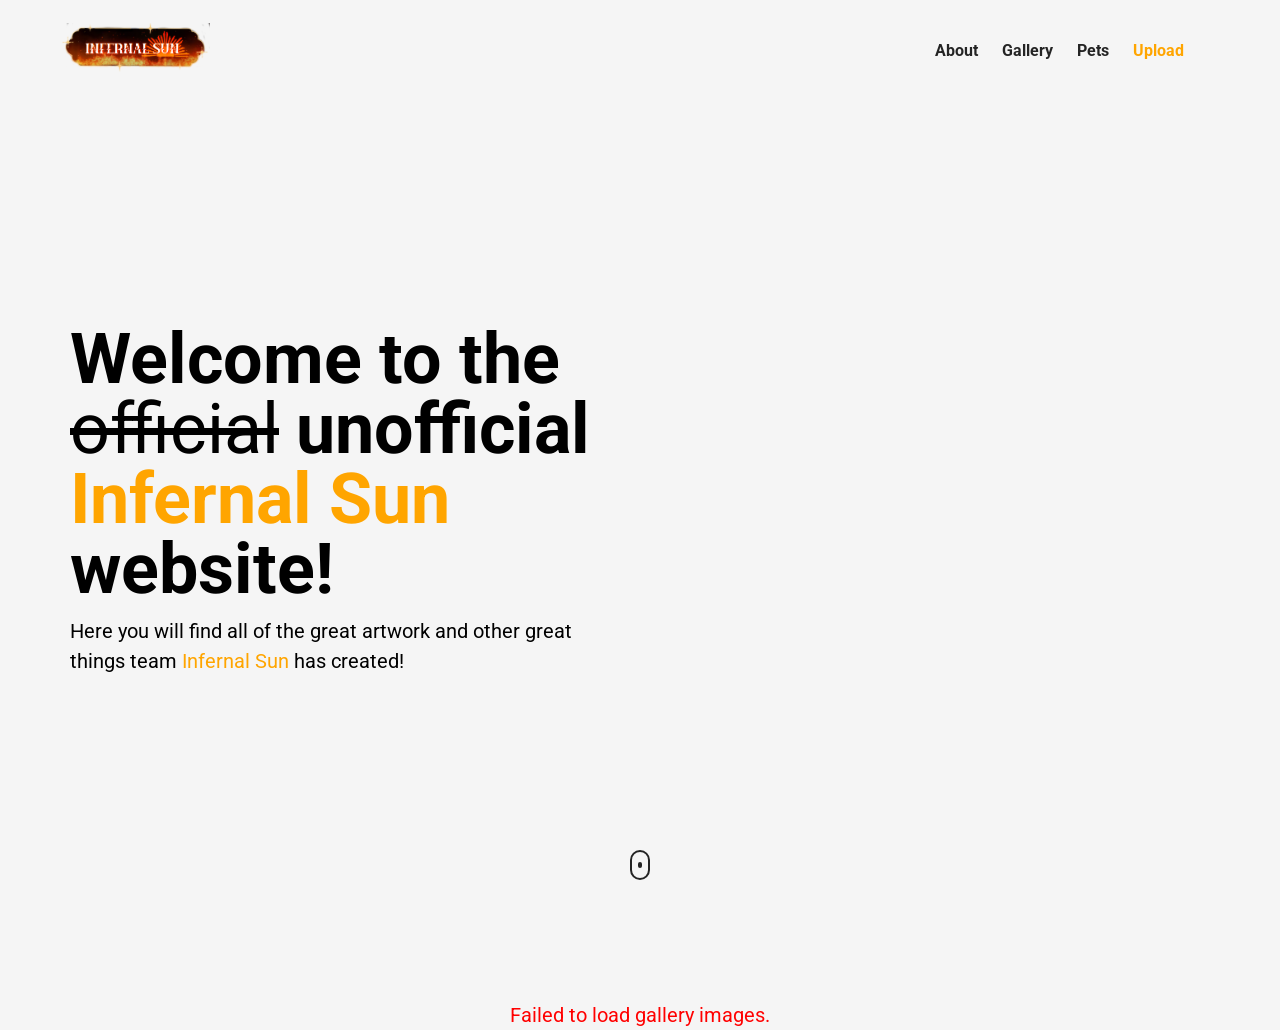
==== index.html @ 8ded7e63 "bug fix: fix upload twice issue in api." ====
<!DOCTYPE html>
<html lang="en">
<head>
    <meta charset="UTF-8">
    <meta name="viewport" content="width=device-width, initial-scale=1.0">
    <title>Infernal Sun</title>
    <link rel="stylesheet" href="styles.css">
    <link rel="icon" href="assets/images/favicon/favicon.ico">
    <script src="https://kit.fontawesome.com/66e0a4dc21.js" crossorigin="anonymous"></script>
    <script src="app.js" defer></script>
</head>
<body>
    <!-- AUTH & UPLOAD MODAL -->
    <div id="auth-modal" class="modal">
        <div class="modal__content">
            <span class="modal__close" onclick="closeModal()">&times;</span>
            
            <!-- STEP 1: PASSWORD GATE -->
            <div id="modal-step-auth">
                <h2 class="modal__title">Team Access</h2>
                <p class="modal__subtitle">Please enter password to show off your artwork:</p>
                
                <form onsubmit="handleAuth(event)">
                    <input type="password" id="modal-password" placeholder="Password" required>
                    <p id="modal-error" class="modal__error"></p>
                    <button type="submit" class="modal__btn click">Submit</button>
                </form>
            </div>

            <!-- STEP 2: UPLOAD FORM (Shown after correct password) -->
            <!-- STEP 2: UPLOAD FORM -->
            <!-- STEP 2: UPLOAD FORM -->
<div id="modal-step-upload" style="display: none;">
    <h2 class="modal__title">Submit Artwork</h2>
    <p class="modal__subtitle">Fill in your details to upload your image:</p>
    
    <form class="modal__form">
        <div class="modal__form-group">
            <input type="text" id="upload-username" class="modal__input" placeholder="Discord Username" required>
        </div>

        <div class="modal__form-group">
            <input type="email" id="upload-email" class="modal__input" placeholder="Email Address (For Status Updates)" required>
        </div>

        <div class="modal__form-group">
            <textarea id="upload-description" class="modal__textarea" placeholder="Description of your artwork..." rows="3" required></textarea>
        </div>

        <div class="modal__form-group">
            <select id="upload-category" class="modal__select" required>
                <option value="gallery">Gallery Page</option>
                <option value="pets">Pet Page</option>
            </select>
        </div>

        <div class="modal__form-group">
            <input type="file" id="upload-file" class="modal__file-input" accept="image/*" required>
        </div>

        <button type="submit" id="upload-btn" class="modal__btn click">Upload & Submit</button>
        
        <!-- Status text container placed below button for clear visibility -->
        <p id="upload-status" style="margin-top: 12px; font-weight: 500; text-align: center; font-size: 0.95rem; min-height: 1.2em;"></p>
    </form>
</div>

        </div>
    </div>

    <section id="landing-page">
        <nav>
            <figure>
                <img id="main-logo" src="assets/images/infernal-sun-icon.png" alt="">
            </figure>
            <ul class="nav__link--list">
                <li class="nav__link">
                    <a href="#" class="nav__link--anchor link__hover-effect link__hover-effect--black">About</a>
                </li>
                <li class="nav__link">
                    <a href="#gallery" onclick="loadGallery('gallery')" class="nav__link--anchor link__hover-effect link__hover-effect--black">Gallery</a>
                </li>
                <li class="nav__link">
                    <a href="#pets" onclick="loadGallery('pets')" class="nav__link--anchor link__hover-effect link__hover-effect--black">Pets</a>
                </li>
                <li class="nav__link">
                    <a href="#" onclick="openModal(); return false;" class="nav__link--anchor link__hover-effect link__hover-effect--black orange">Upload</a>
                </li>
                <li class="nav__link click">
                    <a href="#" class="nav__link--anchor link__hover-effect link__hover-effect--black"><i class="fa-solid fa-circle-half-stroke"></i></a>
                </li>
            </ul>
        </nav>

        <header class="header">
            <div class="header__content">
                <h1 class="title">Welcome to the <span class="crossout">official</span> unofficial <span class="orange">Infernal Sun</span> website!</h1>
                <p class="header__para">Here you will find all of the great artwork and other great things team <span class="orange">Infernal Sun</span> has created!</p>
            </div>

            <div class="header__image">
                <img src="assets/images/banner-image.png" alt="">
            </div>

            <a href="#gallery" class="scroll">
                <div class="scroll__icon click"></div>
            </a>
        </header>
    </section>

    <!-- GALLERY SECTION -->
    <section id="gallery">
        <div class="gallery__cards" id="gallery-container">
            <!-- Dynamic submissions from database will inject here -->
        </div>
    </section>
</body>
</html>
---- styles.css ----
@import url('https://fonts.googleapis.com/css2?family=Roboto:ital,wght@0,100..900;1,100..900&display=swap');

* {
    padding: 0;
    margin: 0;
    box-sizing: border-box;
    font-family: "Roboto", sans-serif;
}

html {
  scroll-behavior: smooth;
}

li {
    list-style-type: none;
}

p {
    line-height: 1.5;
    font-size: 20px;
}

a {
    text-decoration: none;
}

a:hover {
    text-decoration: underline;
}

button {
    cursor: pointer;
}

section {
    background-color: rgb(245, 245, 245);
}

.click {
    transition: all 300ms ease;
}

.click:hover {
    transform: scale(1.1);
}

.click:active {
    transform: scale(0.8);
}

.crossout {
    text-decoration: line-through;
    font-weight: 400;
}

.title {
    font-size: 70px;
    margin-bottom: 12px;
    text-align: left;
    line-height: 1;
    width: 100%;
}

.orange {
    color: orange !important;
}

/*

PASSWORD & UPLOAD MODAL

*/

.modal {
    display: none;
    position: fixed;
    z-index: 1000;
    left: 0;
    top: 0;
    width: 100%;
    height: 100%;
    background-color: rgba(0, 0, 0, 0.6);
    backdrop-filter: blur(4px);
    justify-content: center;
    align-items: center;
}

.modal--open {
    display: flex;
}

.modal__content {
    background-color: #ffffff;
    padding: 40px;
    border-radius: 12px;
    width: 90%;
    max-width: 440px;
    position: relative;
    box-shadow: 0 10px 25px rgba(0, 0, 0, 0.2);
    text-align: center;
}

.modal__close {
    position: absolute;
    top: 15px;
    right: 20px;
    font-size: 28px;
    font-weight: bold;
    color: #888;
    cursor: pointer;
    transition: color 200ms ease;
}

.modal__close:hover {
    color: #242424;
}

.modal__title {
    font-size: 28px;
    margin-bottom: 8px;
    color: #242424;
}

.modal__subtitle {
    font-size: 14px;
    color: #666;
    margin-bottom: 20px;
}

.modal input[type="password"] {
    width: 100%;
    padding: 12px;
    border: 2px solid #ddd;
    border-radius: 6px;
    font-size: 16px;
    margin-bottom: 12px;
    outline: none;
    transition: border-color 200ms ease;
}

.modal input[type="password"]:focus {
    border-color: orange;
}

.modal__btn {
    width: 100%;
    padding: 12px;
    background-color: orange;
    color: white;
    border: none;
    border-radius: 6px;
    font-size: 16px;
    font-weight: 700;
}

.modal__error {
    color: #e74c3c;
    font-size: 14px;
    margin-bottom: 12px;
    display: none;
}

/* 

UPLOAD FORM FIELD STYLING 

*/

.modal__form {
    display: flex;
    flex-direction: column;
    gap: 12px;
    margin-top: 10px;
    width: 100%;
    text-align: left;
}

.modal__form-group {
    width: 100%;
    display: flex;
    flex-direction: column;
}

.modal__input,
.modal__textarea,
.modal__select,
.modal__file-input {
    width: 100%;
    padding: 12px;
    border: 2px solid #ddd;
    border-radius: 6px;
    font-size: 15px;
    outline: none;
    box-sizing: border-box;
    font-family: inherit;
    transition: border-color 200ms ease;
}

.modal__input:focus,
.modal__textarea:focus,
.modal__select:focus {
    border-color: orange;
}

.modal__textarea {
    resize: vertical;
    min-height: 80px;
}

.modal__select {
    background-color: #fff;
    cursor: pointer;
}

.modal__file-input {
    background-color: #fafafa;
    padding: 10px;
    cursor: pointer;
}

/*

LANDING PAGE

*/

#landing-page {
    height: 100vh;
    display: flex;
    flex-direction: column;
    position: relative;
    overflow: hidden;
}

.header__content {
    width: 50vw;
}

.header {
    width: 100%;
    max-width: 1200px;
    padding: 0 30px;
    margin: auto;
    display: flex;
    justify-content: space-between;
    align-items: center;
    gap: 20px;
}

.header__content, .header__image {
    width: 50%;
}

.header__image img {
    width: 100%;
    height: auto;
    display: block;
}

.title {
    width: 100%;
    max-width: 100%;
}

.header__para {
    width: 100%;
}

.scroll {
    position: absolute;
    bottom: 20px;
    left: 50%;
    transform: translateX(-50%);
    z-index: 10;
}

.scroll__icon {
    width: 20px;
    height: 30px;
    border: 2px solid #242424;
    border-radius: 24px;
    display: flex;
    align-items: center;
    justify-content: center;
}

.scroll__icon:after {
    content: "";
    width: 4px;
    height: 6px;
    background-color: #242424;
    border-radius: 2px;
    animation: scroll 1000ms infinite alternate-reverse;
}

@keyframes scroll {
    0% {
        transform: translateY(3px);
    }
    100% {
        transform: translateY(-3px);
    }
}

/*

NAVIGATION

*/

nav {
    display: flex;
    justify-content: space-between;
    align-items: center;
    width: 100%;
    max-width: 1200px;
    margin: 0 auto;
    height: 100px;
    padding: 0 20px;
}

#main-logo {
    width: 150px;
    height: 50px;
}

.nav__link--list {
    display: flex;
}

.nav__link {
    margin: 0 12px;
}

.nav__link--anchor {
    font-size: 16px;
    color: #242424;
    font-weight: 700;
}

.fa-adjust {
    font-size: 20px;
}

/*

GALLERY

*/

#gallery {
    padding-top: 100px;
}

.gallery__card {
    width: 100%;
    display: flex;
    justify-content: center;
    align-items: center;
    gap: 15px;
}

.gallery__card--text {
    width: 50%;
    display: flex;
    flex-direction: column;
    justify-content: center;
    align-items: center;
    gap: 10px;
}

.gallery__username {
    font-size: 26px;
    text-align: center;
    font-weight: 800;
}

.gallery__description {
    font-size: 20px;
    text-align: center;
    font-weight: 200;
}

.gallery__card--image {
    width: 50%;
}

.gallery__image {
    width: 100%;
}
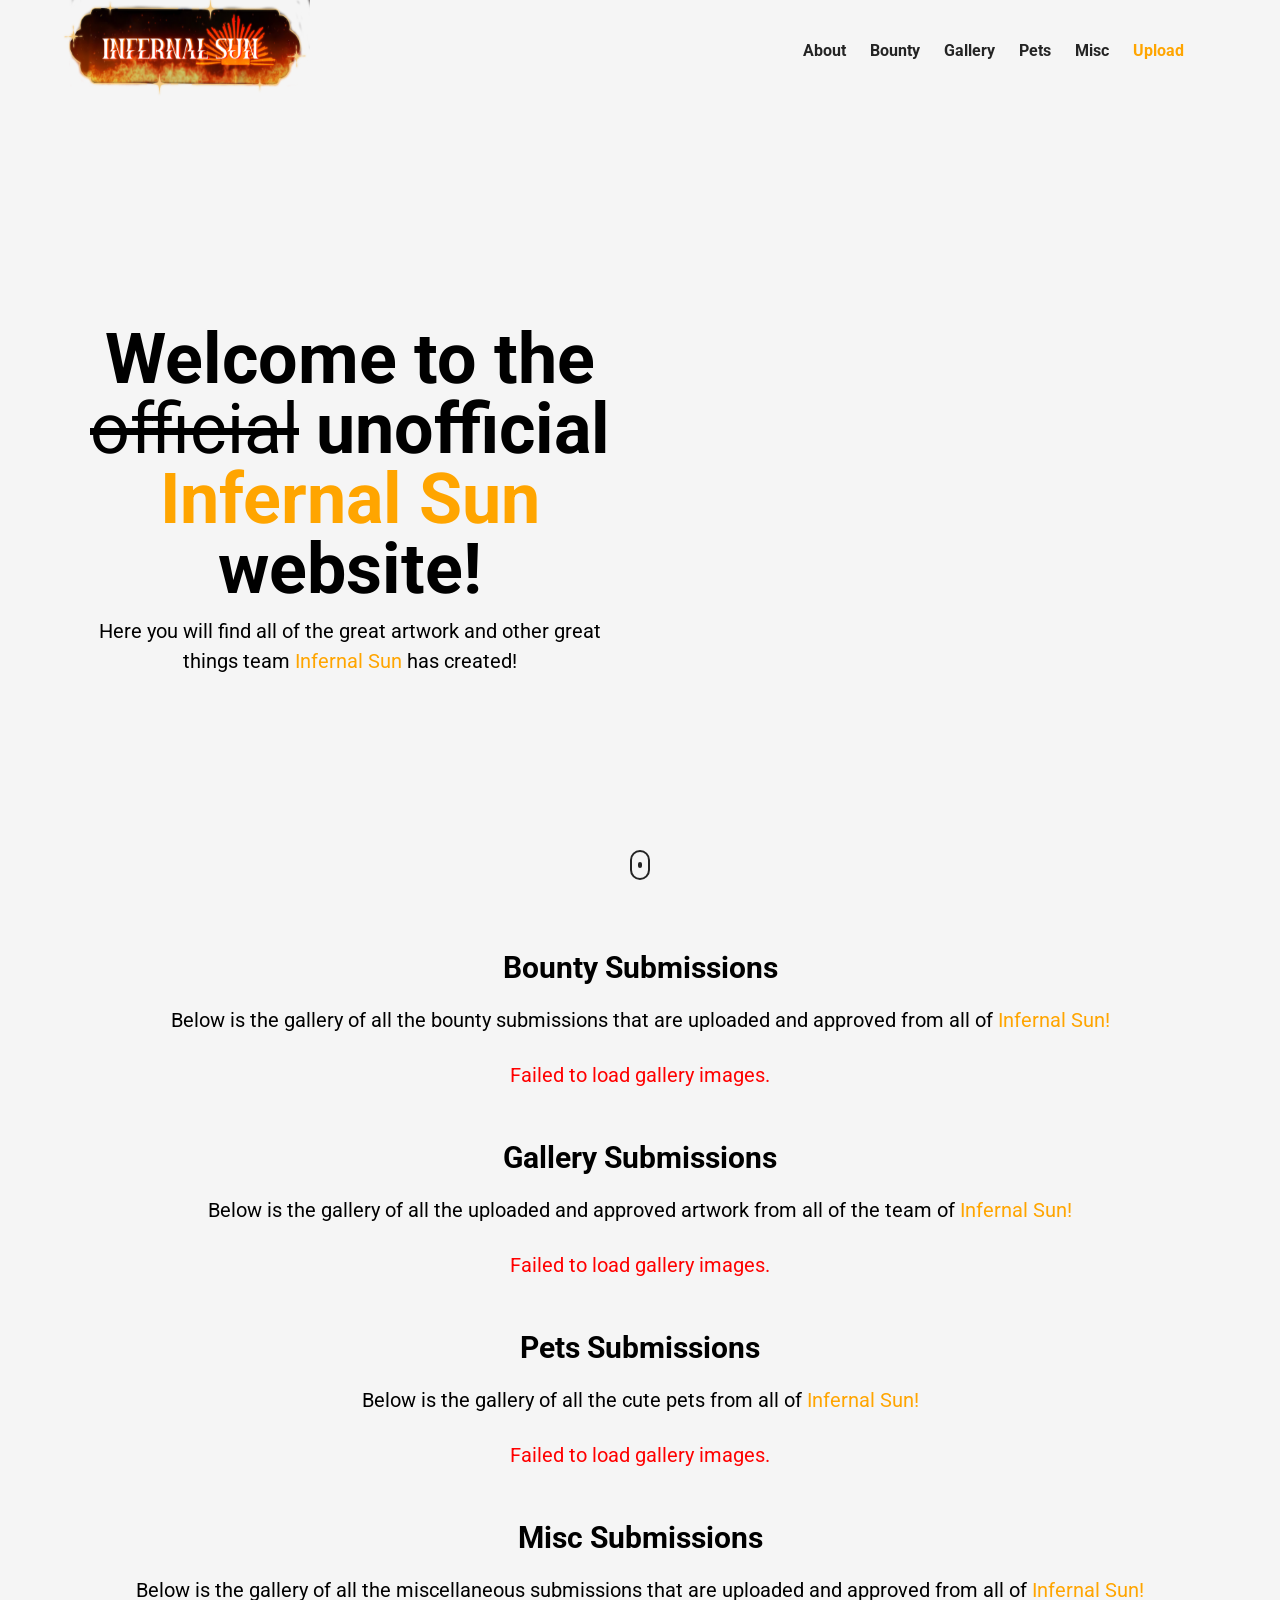
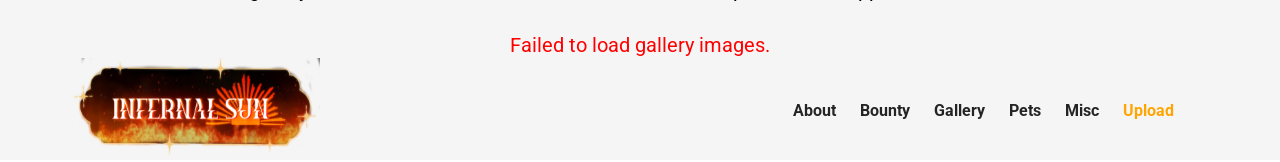
==== commit f8cebd42: "feat: finish all website and backend api communication." ====
--- a/index.html
+++ b/index.html
@@ -27,43 +27,43 @@
                 </form>
             </div>
 
-            <!-- STEP 2: UPLOAD FORM (Shown after correct password) -->
             <!-- STEP 2: UPLOAD FORM -->
-            <!-- STEP 2: UPLOAD FORM -->
-<div id="modal-step-upload" style="display: none;">
-    <h2 class="modal__title">Submit Artwork</h2>
-    <p class="modal__subtitle">Fill in your details to upload your image:</p>
-    
-    <form class="modal__form">
-        <div class="modal__form-group">
-            <input type="text" id="upload-username" class="modal__input" placeholder="Discord Username" required>
-        </div>
+            <div id="modal-step-upload" style="display: none;">
+                <h2 class="modal__title">Submit Artwork</h2>
+                <p class="modal__subtitle">Fill in your details to upload your image:</p>
+                
+                <form class="modal__form" onsubmit="handleUpload(event)">
+                    <div class="modal__form-group">
+                        <input type="text" id="upload-username" class="modal__input" placeholder="Discord Username" required>
+                    </div>
 
-        <div class="modal__form-group">
-            <input type="email" id="upload-email" class="modal__input" placeholder="Email Address (For Status Updates)" required>
-        </div>
+                    <div class="modal__form-group">
+                        <input type="email" id="upload-email" class="modal__input" placeholder="Email Address (For Status Updates)" required>
+                    </div>
 
-        <div class="modal__form-group">
-            <textarea id="upload-description" class="modal__textarea" placeholder="Description of your artwork..." rows="3" required></textarea>
-        </div>
+                    <div class="modal__form-group">
+                        <textarea id="upload-description" class="modal__textarea" placeholder="Description of your artwork..." rows="3" required></textarea>
+                    </div>
 
-        <div class="modal__form-group">
-            <select id="upload-category" class="modal__select" required>
-                <option value="gallery">Gallery Page</option>
-                <option value="pets">Pet Page</option>
-            </select>
-        </div>
+                    <div class="modal__form-group">
+                        <select id="upload-category" class="modal__select" required>
+                            <option value="gallery">Gallery Page</option>
+                            <option value="bounty-board">Bounty Board Page</option>
+                            <option value="pets">Pet Page</option>
+                            <option value="misc">Misc Page</option>
+                        </select>
+                    </div>
 
-        <div class="modal__form-group">
-            <input type="file" id="upload-file" class="modal__file-input" accept="image/*" required>
-        </div>
+                    <div class="modal__form-group">
+                        <input type="file" id="upload-file" class="modal__file-input" accept="image/*" required>
+                    </div>
 
-        <button type="submit" id="upload-btn" class="modal__btn click">Upload & Submit</button>
-        
-        <!-- Status text container placed below button for clear visibility -->
-        <p id="upload-status" style="margin-top: 12px; font-weight: 500; text-align: center; font-size: 0.95rem; min-height: 1.2em;"></p>
-    </form>
-</div>
+                    <button type="submit" id="upload-btn" class="modal__btn click">Upload & Submit</button>
+                    
+                    <!-- Status text container placed below button for clear visibility -->
+                    <p id="upload-status" style="margin-top: 12px; font-weight: 500; text-align: center; font-size: 0.95rem; min-height: 1.2em;"></p>
+                </form>
+            </div>
 
         </div>
     </div>
@@ -78,10 +78,16 @@
                     <a href="#" class="nav__link--anchor link__hover-effect link__hover-effect--black">About</a>
                 </li>
                 <li class="nav__link">
-                    <a href="#gallery" onclick="loadGallery('gallery')" class="nav__link--anchor link__hover-effect link__hover-effect--black">Gallery</a>
+                    <a href="#bounty" onclick="loadGallery('bounty-board', 'bounty-board-container')" class="nav__link--anchor link__hover-effect link__hover-effect--black">Bounty</a>
                 </li>
                 <li class="nav__link">
-                    <a href="#pets" onclick="loadGallery('pets')" class="nav__link--anchor link__hover-effect link__hover-effect--black">Pets</a>
+                    <a href="#gallery" onclick="loadGallery('gallery', 'gallery-container')" class="nav__link--anchor link__hover-effect link__hover-effect--black">Gallery</a>
+                </li>
+                <li class="nav__link">
+                    <a href="#pets" onclick="loadGallery('pets', 'pets-container')" class="nav__link--anchor link__hover-effect link__hover-effect--black">Pets</a>
+                </li>
+                <li class="nav__link">
+                    <a href="#misc" onclick="loadGallery('misc', 'misc-container')" class="nav__link--anchor link__hover-effect link__hover-effect--black">Misc</a>
                 </li>
                 <li class="nav__link">
                     <a href="#" onclick="openModal(); return false;" class="nav__link--anchor link__hover-effect link__hover-effect--black orange">Upload</a>
@@ -108,11 +114,82 @@
         </header>
     </section>
 
+    <section id="bounty">
+        <div class="header column left">
+            <h2 class="bounty__title--text">Bounty Submissions</h2>
+            <p class="bounty__desc">Below is the gallery of all the bounty submissions that are uploaded and approved from all of <span class="orange">Infernal Sun!</span></p>
+        </div>
+        <div class="bounty__cards" id="bounty-board-container">
+            <!-- Dynamic submissions from database will inject here -->
+        </div>
+    </section>
+
     <!-- GALLERY SECTION -->
+
     <section id="gallery">
+        <div class="main column left">
+            <h2 class="gallery__title">Gallery Submissions</h2>
+            <p class="gallery__desc">Below is the gallery of all the uploaded and approved artwork from all of the team of <span class="orange">Infernal Sun!</span></p>
+        </div>
         <div class="gallery__cards" id="gallery-container">
             <!-- Dynamic submissions from database will inject here -->
         </div>
     </section>
+
+    <section id="pets">
+        <div class="main column left">
+            <h2 class="pets__title">Pets Submissions</h2>
+            <p class="pets__desc">Below is the gallery of all the cute pets from all of <span class="orange">Infernal Sun!</span></p>
+        </div>
+        <div class="pets__card" id="pets-container">
+            <!-- Dynamic submissions from database will inject here -->
+        </div>
+    </section>
+
+    <section id="misc">
+        <div class="main column left">
+            <h2 class="misc__title">Misc Submissions</h2>
+            <p class="misc__desc">Below is the gallery of all the miscellaneous submissions that are uploaded and approved from all of <span class="orange">Infernal Sun!</span></p>
+        </div>
+        <div class="misc__card" id="misc-container">
+            <!-- Dynamic submissions from database will inject here -->
+        </div>
+    </section>
+
+    <section id="footer">
+        <div class="main footer__content">
+            <figure>
+            <img class="footer__content--image" src="assets/images/infernal-sun-icon.png">
+            </figure>
+            <ul class="nav__link--list">
+                <li class="nav__link">
+                    <a href="#" class="nav__link--anchor link__hover-effect link__hover-effect--black">About</a>
+                </li>
+                <li class="nav__link">
+                    <a href="#bounty" onclick="loadGallery('bounty-board', 'bounty-board-container')" class="nav__link--anchor link__hover-effect link__hover-effect--black">Bounty</a>
+                </li>
+                <li class="nav__link">
+                    <a href="#gallery" onclick="loadGallery('gallery', 'gallery-container')" class="nav__link--anchor link__hover-effect link__hover-effect--black">Gallery</a>
+                </li>
+                <li class="nav__link">
+                    <a href="#pets" onclick="loadGallery('pets', 'pets-container')" class="nav__link--anchor link__hover-effect link__hover-effect--black">Pets</a>
+                </li>
+                <li class="nav__link">
+                    <a href="#misc" onclick="loadGallery('misc', 'misc-container')" class="nav__link--anchor link__hover-effect link__hover-effect--black">Misc</a>
+                </li>
+                <li class="nav__link">
+                    <a href="#" onclick="openModal(); return false;" class="nav__link--anchor link__hover-effect link__hover-effect--black orange">Upload</a>
+                </li>
+                <li class="nav__link click">
+                    <a href="#" class="nav__link--anchor link__hover-effect link__hover-effect--black"><i class="fa-solid fa-circle-half-stroke"></i></a>
+                </li>
+            </ul>
+        </div>
+    </section>
+
+    <!-- GLOBAL LIGHTBOX MODAL -->
+    <div id="lightbox" class="lightbox" onclick="closeLightbox()">
+        <img id="lightbox-img" class="lightbox__img" src="" alt="Enlarged View">
+    </div>
 </body>
 </html>
--- a/styles.css
+++ b/styles.css
@@ -59,6 +59,15 @@
     text-align: left;
     line-height: 1;
     width: 100%;
+}
+
+.column {
+    display: flex;
+    flex-direction: column;
+}
+
+.left {
+    text-align: left;
 }
 
 .orange {
@@ -160,6 +169,114 @@
     display: none;
 }
 
+/* --- ADMIN PANEL LAYOUT --- */
+
+.admin-section {
+    max-width: 1200px;
+    margin: 40px auto;
+    padding: 0 20px;
+}
+
+.admin-section h2 {
+    font-size: 1.5rem;
+    margin-bottom: 20px;
+    color: #2c3e50;
+    border-bottom: 2px solid #eee;
+    padding-bottom: 10px;
+}
+
+.admin-grid {
+    display: grid;
+    grid-template-columns: repeat(auto-fill, minmax(280px, 1fr));
+    gap: 20px;
+}
+
+.admin-card {
+    background: #ffffff;
+    border: 1px solid #e0e0e0;
+    border-radius: 12px;
+    padding: 16px;
+    box-shadow: 0 4px 12px rgba(0, 0, 0, 0.05);
+    display: flex;
+    flex-direction: column;
+    justify-content: space-between;
+    transition: transform 0.2s ease, box-shadow 0.2s ease;
+}
+
+.admin-card:hover {
+    transform: translateY(-2px);
+    box-shadow: 0 6px 16px rgba(0, 0, 0, 0.1);
+}
+
+.admin-card img {
+    width: 100%;
+    height: 180px;
+    object-fit: cover;
+    border-radius: 8px;
+    margin-bottom: 12px;
+}
+
+.admin-card p {
+    margin: 4px 0;
+    font-size: 0.9rem;
+    color: #444;
+    word-break: break-word;
+}
+
+.admin-card select {
+    width: 100%;
+    padding: 8px 10px;
+    margin: 10px 0;
+    border-radius: 6px;
+    border: 1px solid #ccc;
+    font-size: 0.9rem;
+    background-color: #fafafa;
+}
+
+.admin-card__actions {
+    display: flex;
+    gap: 8px;
+    margin-top: 12px;
+}
+
+.admin-card__actions button {
+    flex: 1;
+    padding: 8px 12px;
+    border: none;
+    border-radius: 6px;
+    font-weight: 600;
+    font-size: 0.85rem;
+    cursor: pointer;
+    transition: background-color 0.2s ease;
+}
+
+.btn-approve {
+    background-color: #2ecc71;
+    color: #ffffff;
+}
+
+.btn-approve:hover {
+    background-color: #27ae60;
+}
+
+.btn-unapprove {
+    background-color: #e67e22;
+    color: #ffffff;
+}
+
+.btn-unapprove:hover {
+    background-color: #d35400;
+}
+
+.btn-delete {
+    background-color: #e74c3c;
+    color: #ffffff;
+}
+
+.btn-delete:hover {
+    background-color: #c0392b;
+}
+
 /* 
 
 UPLOAD FORM FIELD STYLING 
@@ -234,6 +351,11 @@
 
 .header__content {
     width: 50vw;
+    text-align: center;
+}
+
+.header__content h1 {
+    text-align: center;
 }
 
 .header {
@@ -320,8 +442,8 @@
 }
 
 #main-logo {
-    width: 150px;
-    height: 50px;
+    width: 250px;
+    height: 100px;
 }
 
 .nav__link--list {
@@ -348,10 +470,6 @@
 
 */
 
-#gallery {
-    padding-top: 100px;
-}
-
 .gallery__card {
     width: 100%;
     display: flex;
@@ -387,4 +505,119 @@
 
 .gallery__image {
     width: 100%;
+}
+
+/* --- FULLSCREEN IMAGE LIGHTBOX --- */
+.lightbox {
+    display: none;
+    position: fixed;
+    z-index: 2000;
+    top: 0;
+    left: 0;
+    width: 100vw;
+    height: 100vh;
+    background: rgba(0, 0, 0, 0.85);
+    backdrop-filter: blur(5px);
+    justify-content: center;
+    align-items: center;
+    cursor: zoom-out;
+}
+
+.lightbox.active {
+    display: flex;
+}
+
+.lightbox__img {
+    max-width: 90vw;
+    max-height: 90vh;
+    border-radius: 8px;
+    box-shadow: 0 10px 30px rgba(0, 0, 0, 0.5);
+    object-fit: contain;
+}
+
+/*
+
+GALLERY PAGE
+
+*/
+
+.main {
+    width: 100%;
+    max-width: 1200px;
+    padding: 0 30px;
+    margin: auto;
+    display: flex;
+    justify-content: space-between;
+    align-items: center;
+    gap: 20px;
+}
+
+.gallery__title {
+    padding-top: 50px;
+    text-align: left;
+    font-size: 30px;
+}
+
+.gallery__desc {
+    padding-bottom: 25px;
+}
+
+/*
+
+BOUNTY PAGE
+
+*/
+
+.bounty__title--text {
+    font-size: 30px;
+    padding-top: 50px;
+}
+
+.bounty__desc {
+    padding-bottom: 25px;
+}
+
+/*
+
+PETS PAGE
+
+*/
+
+.pets__title {
+    font-size: 30px;
+    padding-top: 50px;
+}
+
+.pets__desc {
+    padding-bottom: 25px;
+}
+
+/*
+
+MISC PAGE
+
+*/
+
+.misc__title {
+    font-size: 30px;
+    padding-top: 50px;
+}
+
+.misc__desc {
+    padding-bottom: 25px;
+}
+
+/*
+
+FOOTER PAGE
+
+*/
+
+.footer__content--image {
+    width: 250px;
+    height: 100px;
+}
+
+.footer__content {
+    height: 100px;
 }
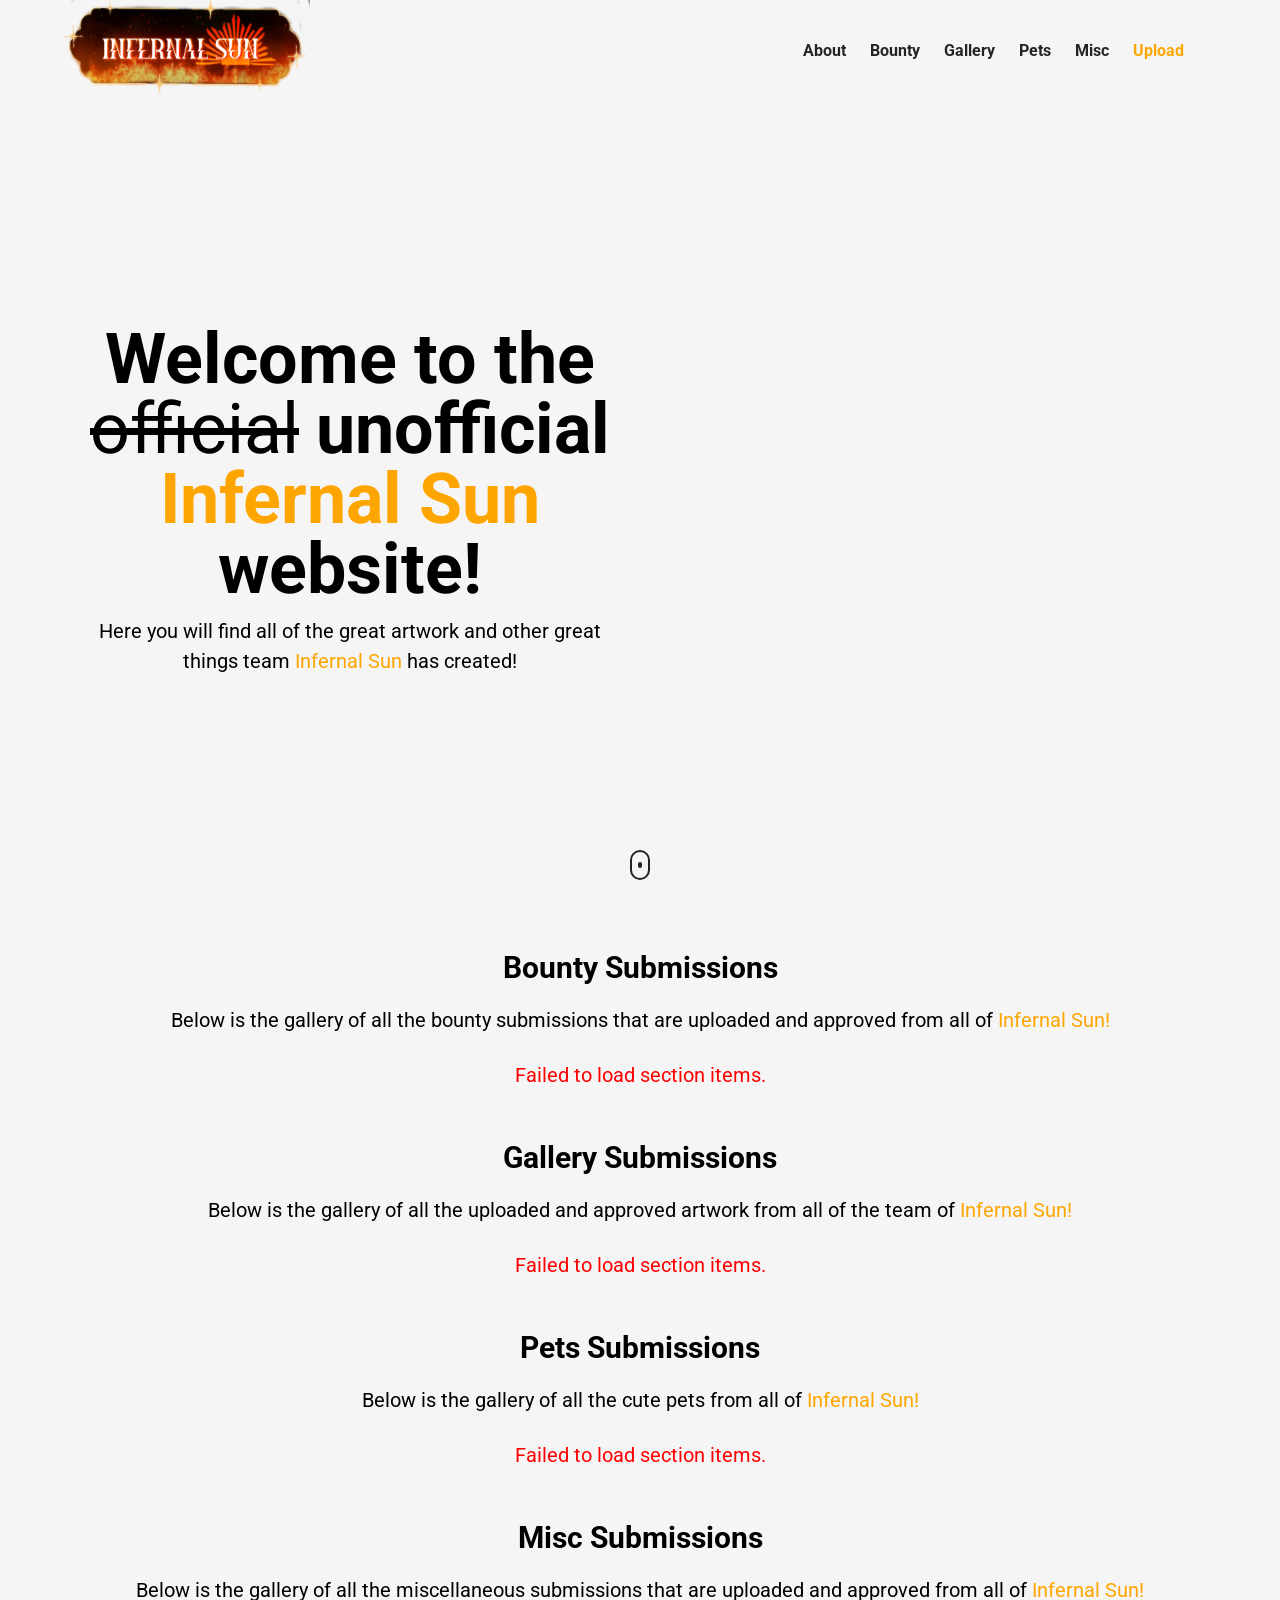
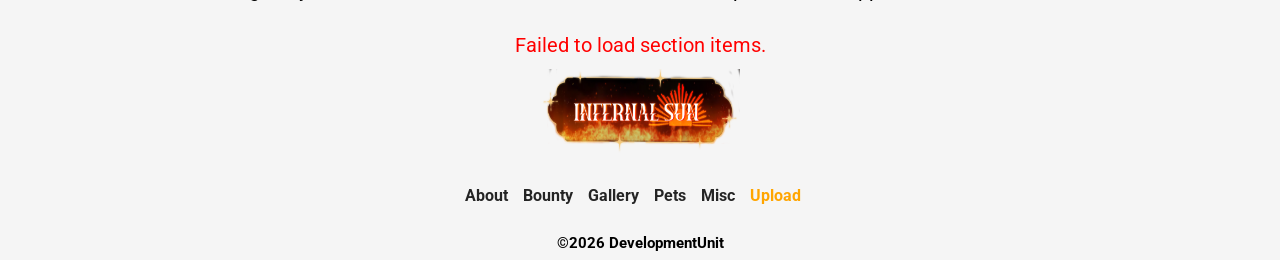
==== commit 56c06f8c: "feat: add transparent background and start mobile viewing support." ====
--- a/index.html
+++ b/index.html
@@ -161,29 +161,32 @@
             <figure>
             <img class="footer__content--image" src="assets/images/infernal-sun-icon.png">
             </figure>
-            <ul class="nav__link--list">
-                <li class="nav__link">
+            <ul class="footer__link--list">
+                <li class="footer__link">
                     <a href="#" class="nav__link--anchor link__hover-effect link__hover-effect--black">About</a>
                 </li>
-                <li class="nav__link">
+                <li class="footer__link">
                     <a href="#bounty" onclick="loadGallery('bounty-board', 'bounty-board-container')" class="nav__link--anchor link__hover-effect link__hover-effect--black">Bounty</a>
                 </li>
-                <li class="nav__link">
+                <li class="footer__link">
                     <a href="#gallery" onclick="loadGallery('gallery', 'gallery-container')" class="nav__link--anchor link__hover-effect link__hover-effect--black">Gallery</a>
                 </li>
-                <li class="nav__link">
+                <li class="footer__link">
                     <a href="#pets" onclick="loadGallery('pets', 'pets-container')" class="nav__link--anchor link__hover-effect link__hover-effect--black">Pets</a>
                 </li>
-                <li class="nav__link">
+                <li class="footer__link">
                     <a href="#misc" onclick="loadGallery('misc', 'misc-container')" class="nav__link--anchor link__hover-effect link__hover-effect--black">Misc</a>
                 </li>
-                <li class="nav__link">
+                <li class="footer__link">
                     <a href="#" onclick="openModal(); return false;" class="nav__link--anchor link__hover-effect link__hover-effect--black orange">Upload</a>
                 </li>
-                <li class="nav__link click">
+                <li class="footer__link click">
                     <a href="#" class="nav__link--anchor link__hover-effect link__hover-effect--black"><i class="fa-solid fa-circle-half-stroke"></i></a>
                 </li>
             </ul>
+            <div class="footer__copyright">
+                <h2 class="footer__copyright--text">©2026 DevelopmentUnit</h2>
+            </div>
         </div>
     </section>
 
--- a/styles.css
+++ b/styles.css
@@ -562,6 +562,13 @@
     padding-bottom: 25px;
 }
 
+.gallery__date {
+  font-size: 0.85rem;
+  color: #888;
+  margin-bottom: 8px;
+  font-style: italic;
+}
+
 /*
 
 BOUNTY PAGE
@@ -614,10 +621,54 @@
 */
 
 .footer__content--image {
-    width: 250px;
-    height: 100px;
+    width: 200px;
+    height: 85px;
 }
 
 .footer__content {
-    height: 100px;
+    display: flex;
+    flex-direction: column;
+    height: 200px;
+    justify-content: space-evenly;
+}
+
+.footer__link--list {
+    display: flex;
+    gap: 15px;
+    text-decoration: none;
+}
+
+.footer__copyright {
+    font-size: 10px;
+}
+
+/*
+
+MOBILE FRIENDLY
+
+*/
+
+@media (max-width: 580px) {
+    .header {
+        display: flex;
+        flex-direction: column;
+        justify-content: center;
+        align-items: center;
+    }
+
+    .header__content {
+        width: 100%;
+    }
+
+    .title {
+        font-size: 30px;
+    }
+
+    .header__para {
+        font-size: 15px;
+    }
+
+    .header__image {
+        height: 100%;
+    }
 }
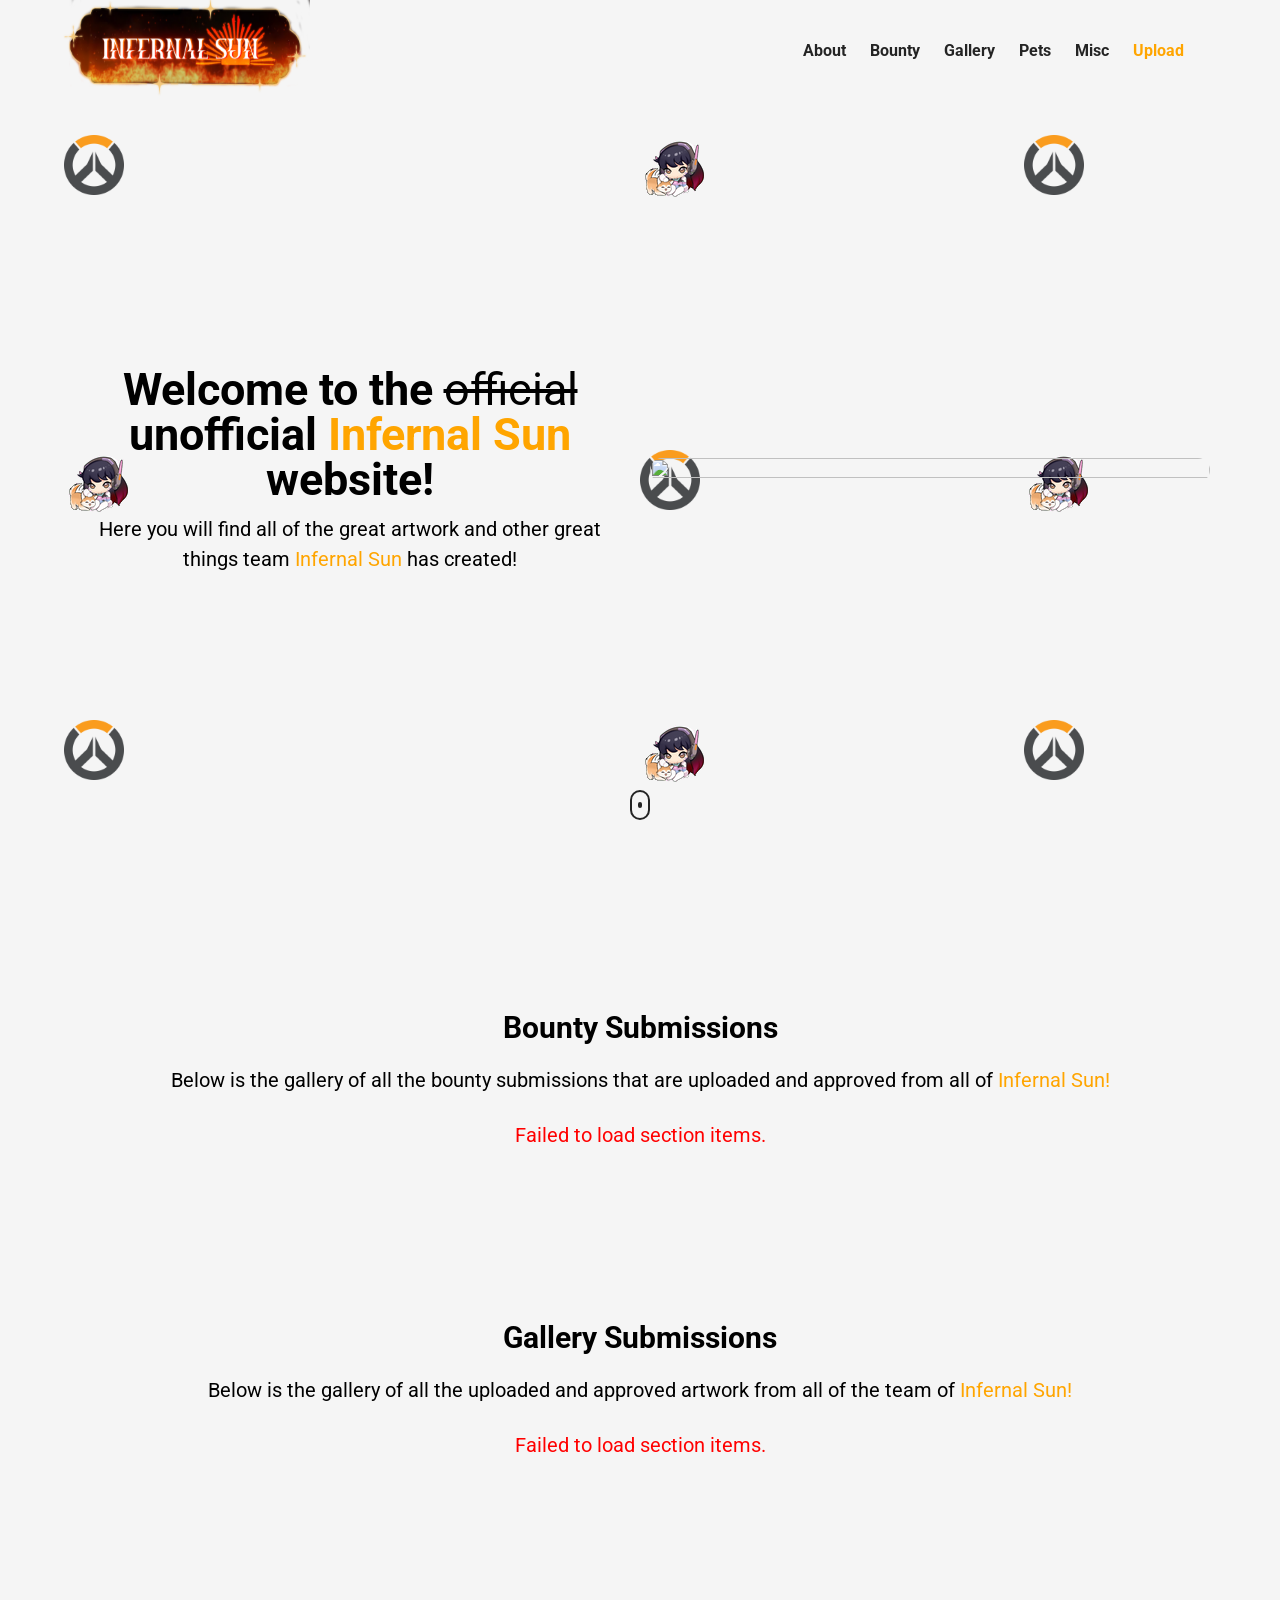
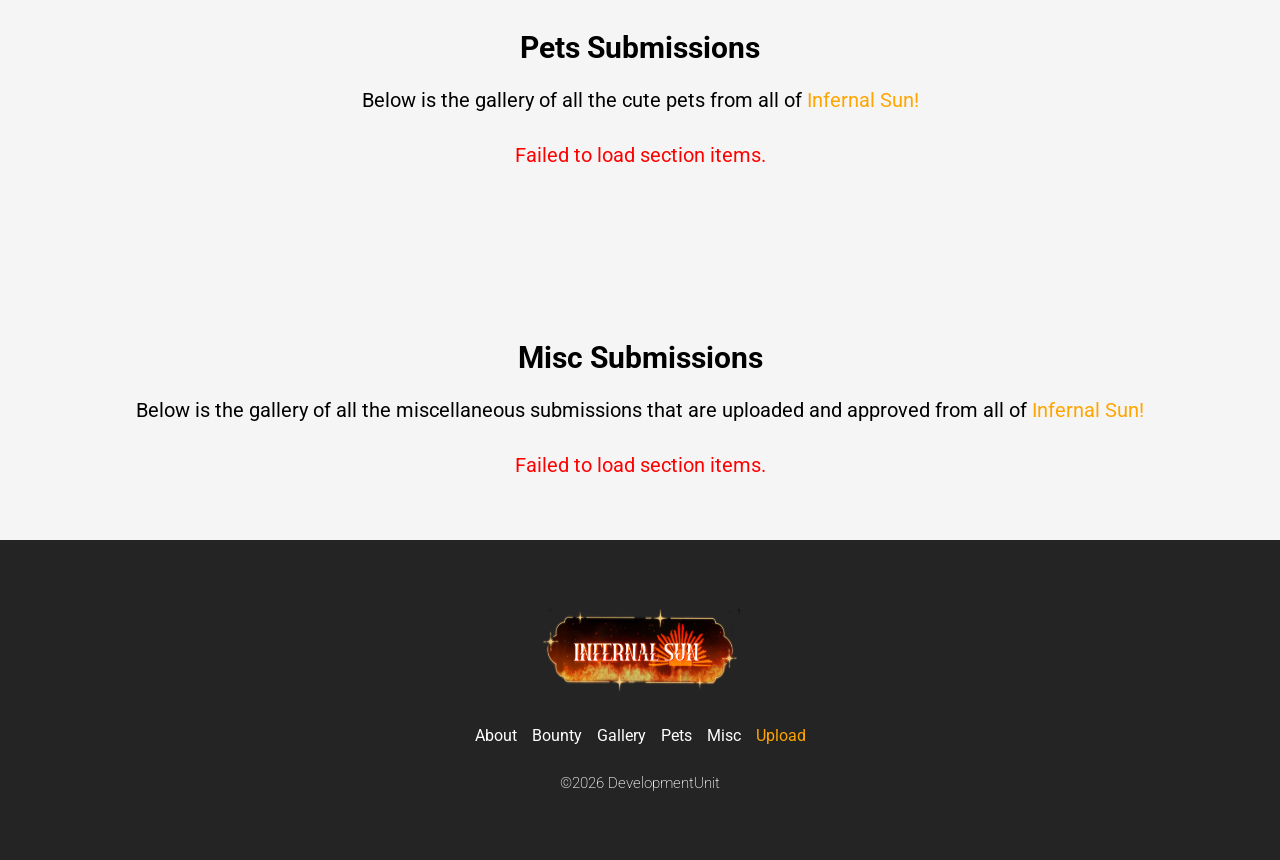
==== commit 3c2449ae: "feat: finish all animations and content for website. Still need to make mobile friendly." ====
--- a/index.html
+++ b/index.html
@@ -68,8 +68,8 @@
         </div>
     </div>
 
-    <section id="landing-page">
-        <nav>
+    <section id="landing-page" onmousemove="moveBackground(event)">
+        <nav class="main__nav">
             <figure>
                 <img id="main-logo" src="assets/images/infernal-sun-icon.png" alt="">
             </figure>
@@ -93,7 +93,7 @@
                     <a href="#" onclick="openModal(); return false;" class="nav__link--anchor link__hover-effect link__hover-effect--black orange">Upload</a>
                 </li>
                 <li class="nav__link click">
-                    <a href="#" class="nav__link--anchor link__hover-effect link__hover-effect--black"><i class="fa-solid fa-circle-half-stroke"></i></a>
+                    <a href="#" class="nav__link--anchor link__hover-effect link__hover-effect--black no__effect" onclick="toggleContrast()"><i class="fa-solid fa-circle-half-stroke"></i></a>
                 </li>
             </ul>
         </nav>
@@ -114,7 +114,7 @@
         </header>
     </section>
 
-    <section id="bounty">
+    <section id="bounty" onmousemove="moveBackground(event)">
         <div class="header column left">
             <h2 class="bounty__title--text">Bounty Submissions</h2>
             <p class="bounty__desc">Below is the gallery of all the bounty submissions that are uploaded and approved from all of <span class="orange">Infernal Sun!</span></p>
@@ -126,7 +126,7 @@
 
     <!-- GALLERY SECTION -->
 
-    <section id="gallery">
+    <section id="gallery" onmousemove="moveBackground(event)">
         <div class="main column left">
             <h2 class="gallery__title">Gallery Submissions</h2>
             <p class="gallery__desc">Below is the gallery of all the uploaded and approved artwork from all of the team of <span class="orange">Infernal Sun!</span></p>
@@ -136,7 +136,7 @@
         </div>
     </section>
 
-    <section id="pets">
+    <section id="pets" onmousemove="moveBackground(event)">
         <div class="main column left">
             <h2 class="pets__title">Pets Submissions</h2>
             <p class="pets__desc">Below is the gallery of all the cute pets from all of <span class="orange">Infernal Sun!</span></p>
@@ -146,7 +146,7 @@
         </div>
     </section>
 
-    <section id="misc">
+    <section id="misc" onmousemove="moveBackground(event)">
         <div class="main column left">
             <h2 class="misc__title">Misc Submissions</h2>
             <p class="misc__desc">Below is the gallery of all the miscellaneous submissions that are uploaded and approved from all of <span class="orange">Infernal Sun!</span></p>
@@ -156,32 +156,29 @@
         </div>
     </section>
 
-    <section id="footer">
+    <section id="footer" onmousemove="moveBackground(event)">
         <div class="main footer__content">
             <figure>
             <img class="footer__content--image" src="assets/images/infernal-sun-icon.png">
             </figure>
             <ul class="footer__link--list">
                 <li class="footer__link">
-                    <a href="#" class="nav__link--anchor link__hover-effect link__hover-effect--black">About</a>
-                </li>
-                <li class="footer__link">
-                    <a href="#bounty" onclick="loadGallery('bounty-board', 'bounty-board-container')" class="nav__link--anchor link__hover-effect link__hover-effect--black">Bounty</a>
-                </li>
-                <li class="footer__link">
-                    <a href="#gallery" onclick="loadGallery('gallery', 'gallery-container')" class="nav__link--anchor link__hover-effect link__hover-effect--black">Gallery</a>
-                </li>
-                <li class="footer__link">
-                    <a href="#pets" onclick="loadGallery('pets', 'pets-container')" class="nav__link--anchor link__hover-effect link__hover-effect--black">Pets</a>
-                </li>
-                <li class="footer__link">
-                    <a href="#misc" onclick="loadGallery('misc', 'misc-container')" class="nav__link--anchor link__hover-effect link__hover-effect--black">Misc</a>
-                </li>
-                <li class="footer__link">
-                    <a href="#" onclick="openModal(); return false;" class="nav__link--anchor link__hover-effect link__hover-effect--black orange">Upload</a>
-                </li>
-                <li class="footer__link click">
-                    <a href="#" class="nav__link--anchor link__hover-effect link__hover-effect--black"><i class="fa-solid fa-circle-half-stroke"></i></a>
+                    <a href="#" class="nav__link--anchor link__hover-effect link__hover-effect--white">About</a>
+                </li>
+                <li class="footer__link">
+                    <a href="#bounty" onclick="loadGallery('bounty-board', 'bounty-board-container')" class="nav__link--anchor link__hover-effect link__hover-effect--white">Bounty</a>
+                </li>
+                <li class="footer__link">
+                    <a href="#gallery" onclick="loadGallery('gallery', 'gallery-container')" class="nav__link--anchor link__hover-effect link__hover-effect--white">Gallery</a>
+                </li>
+                <li class="footer__link">
+                    <a href="#pets" onclick="loadGallery('pets', 'pets-container')" class="nav__link--anchor link__hover-effect link__hover-effect--white">Pets</a>
+                </li>
+                <li class="footer__link">
+                    <a href="#misc" onclick="loadGallery('misc', 'misc-container')" class="nav__link--anchor link__hover-effect link__hover-effect--white">Misc</a>
+                </li>
+                <li class="footer__link">
+                    <a href="#" onclick="openModal(); return false;" class="nav__link--anchor link__hover-effect link__hover-effect--white orange">Upload</a>
                 </li>
             </ul>
             <div class="footer__copyright">
@@ -194,5 +191,15 @@
     <div id="lightbox" class="lightbox" onclick="closeLightbox()">
         <img id="lightbox-img" class="lightbox__img" src="" alt="Enlarged View">
     </div>
+
+    <img src="assets/images/overwatch-icon.png" class="shape shape__overwatch shape--0">
+        <img src="assets/images/christalraine-icon.png" class="shape shape--1">
+        <img src="assets/images/overwatch-icon.png" class="shape shape__overwatch shape--2">
+        <img src="assets/images/christalraine-icon.png" class="shape shape--3">
+        <img src="assets/images/overwatch-icon.png" class="shape shape__overwatch shape--4">
+        <img src="assets/images/christalraine-icon.png" class="shape shape--5">
+        <img src="assets/images/overwatch-icon.png" class="shape shape__overwatch shape--6">
+        <img src="assets/images/christalraine-icon.png" class="shape shape--7">
+        <img src="assets/images/overwatch-icon.png" class="shape shape__overwatch shape--8">
 </body>
 </html>
--- a/styles.css
+++ b/styles.css
@@ -7,6 +7,11 @@
     font-family: "Roboto", sans-serif;
 }
 
+body {
+    background-color: rgb(245, 245, 245);
+    transition: background-color 400ms ease;
+}
+
 html {
   scroll-behavior: smooth;
 }
@@ -24,16 +29,15 @@
     text-decoration: none;
 }
 
-a:hover {
-    text-decoration: underline;
-}
-
 button {
     cursor: pointer;
 }
 
 section {
-    background-color: rgb(245, 245, 245);
+    background-color: transparent !important;
+    padding: 60px 0;
+    position: relative;
+    z-index: 5;
 }
 
 .click {
@@ -72,6 +76,37 @@
 
 .orange {
     color: orange !important;
+}
+
+.link__hover-effect {
+    position: relative;
+}
+
+.link__hover-effect:after {
+    content: "";
+    position: absolute;
+    bottom: -3px;
+    height: 3px;
+    width: 0;
+    right: 0;
+    transition: all 300ms ease;
+}
+
+.link__hover-effect--white:after {
+    background-color: white;
+}
+
+.link__hover-effect--black:after {
+    background-color: #242424;
+}
+
+.link__hover-effect:hover:after {
+    left: 0;
+    width: 100%;
+}
+
+.nav__link--anchor, .header__content, .bounty__title--text, .bounty__desc, .gallery__title, .gallery__desc, .pets__title, .pets__desc, .misc__title, .misc__desc, .scroll__icon, .scroll__icon:after {
+    transition: color 400ms ease, border-color 400ms ease, background-color 400ms ease;
 }
 
 /*
@@ -335,6 +370,62 @@
     cursor: pointer;
 }
 
+.no__effect:after {
+    display: none !important;
+}
+
+.dark--theme {
+    background-color: #242424;
+}
+
+.dark--theme #landing-page, .dark--theme #bounty, .dark--theme #gallery, .dark--theme #pets, .dark--theme #misc {
+    background-color: transparent;
+}
+
+.dark--theme #footer {
+    background-color: #242424;
+}
+
+.gallery__card, .gallery-card h3, .gallery-card p, .gallery-card div {
+    transition: all 400ms ease;
+}
+
+.dark--theme .gallery-card {
+    border-color: rgba(255, 255, 255, 0.2) !important;
+}
+
+.dark--theme .gallery-card h3 {
+    color: #ffffff !important;
+}
+
+.dark--theme .gallery-card p {
+    color: #e0e0e0 !important;
+}
+
+.dark--theme .gallery-card div {
+    color: #aaaaaa !important;
+}
+
+.dark--theme .gallery-card {
+    background: rgba(255, 255, 255, 0.03) !important;
+}
+
+.dark--theme .nav__link--anchor, .dark--theme .header__content, .dark--theme .bounty__title--text, .dark--theme .bounty__desc, .dark--theme .gallery__title, .dark--theme .gallery__desc, .dark--theme .pets__title, .dark--theme .pets__desc, .dark--theme .misc__title, .dark--theme .misc__desc, .dark--theme .bounty__cards {
+    color: white;
+}
+
+.dark--theme .scroll__icon {
+    border-color: white;
+}
+
+.dark--theme .scroll__icon:after {
+    background-color: white;
+}
+
+.dark--theme .link__hover-effect:hover:after {
+    background-color: white;
+}
+
 /*
 
 LANDING PAGE
@@ -347,6 +438,7 @@
     flex-direction: column;
     position: relative;
     overflow: hidden;
+    padding-top: 0;
 }
 
 .header__content {
@@ -367,25 +459,35 @@
     justify-content: space-between;
     align-items: center;
     gap: 20px;
+    flex: 1;
+    min-height: 0;
+    position: relative;
+    z-index: 10;
 }
 
 .header__content, .header__image {
     width: 50%;
+    max-height: 100%;
 }
 
 .header__image img {
     width: 100%;
-    height: auto;
+    height: 100%;
+    max-height: 65vh;
+    border-radius: 12px;
+    object-fit: contain;
     display: block;
 }
 
 .title {
     width: 100%;
     max-width: 100%;
+    font-size: clamp(2rem, 5vh, 4.5rem);
 }
 
 .header__para {
     width: 100%;
+    font-size: clamp(1rem, 2.5vh, 1.25rem);
 }
 
 .scroll {
@@ -439,6 +541,8 @@
     margin: 0 auto;
     height: 100px;
     padding: 0 20px;
+    position: relative;
+    z-index: 10;
 }
 
 #main-logo {
@@ -620,6 +724,10 @@
 
 */
 
+#footer {
+    background-color: #242424 !important;
+}
+
 .footer__content--image {
     width: 200px;
     height: 85px;
@@ -630,16 +738,94 @@
     flex-direction: column;
     height: 200px;
     justify-content: space-evenly;
+    color: white;
+    font-weight: 400;
 }
 
 .footer__link--list {
     display: flex;
     gap: 15px;
     text-decoration: none;
+    color: white;
+}
+
+.footer__link a {
+    color: white;
+    font-weight: 400;
 }
 
 .footer__copyright {
     font-size: 10px;
+}
+
+.footer__copyright--text {
+    font-weight: 200;
+}
+
+/*
+
+SHAPES
+
+*/
+
+.shape {
+    position: fixed;
+    z-index: 1;
+    pointer-events: none;
+}
+
+.shape__overwatch {
+    width: 60px;
+    height: auto;
+}
+
+.shape--0 {
+    top: 15vh;
+    left: 5vw;
+}
+
+.shape--1 {
+    top: 15vh;
+    left: 50vw;
+}
+
+.shape--2 {
+    top: 15vh;
+    left: 80vw;
+}
+
+.shape--3 {
+    top: 50vh;
+    left: 5vw;
+}
+
+.shape--4 {
+    top: 50vh;
+    left: 50vw;
+}
+
+.shape--5 {
+    top: 50vh;
+    left: 80vw;
+}
+
+.shape--6 {
+    top: 80vh;
+    left: 5vw;
+}
+
+.shape--7 {
+    top: 80vh;
+    left: 50vw;
+}
+
+.shape--8 {
+    top: 80vh;
+    left: 80vw;
+}
+
+#bounty, #gallery, #pets, #misc {
+    z-index: 10;
 }
 
 /*
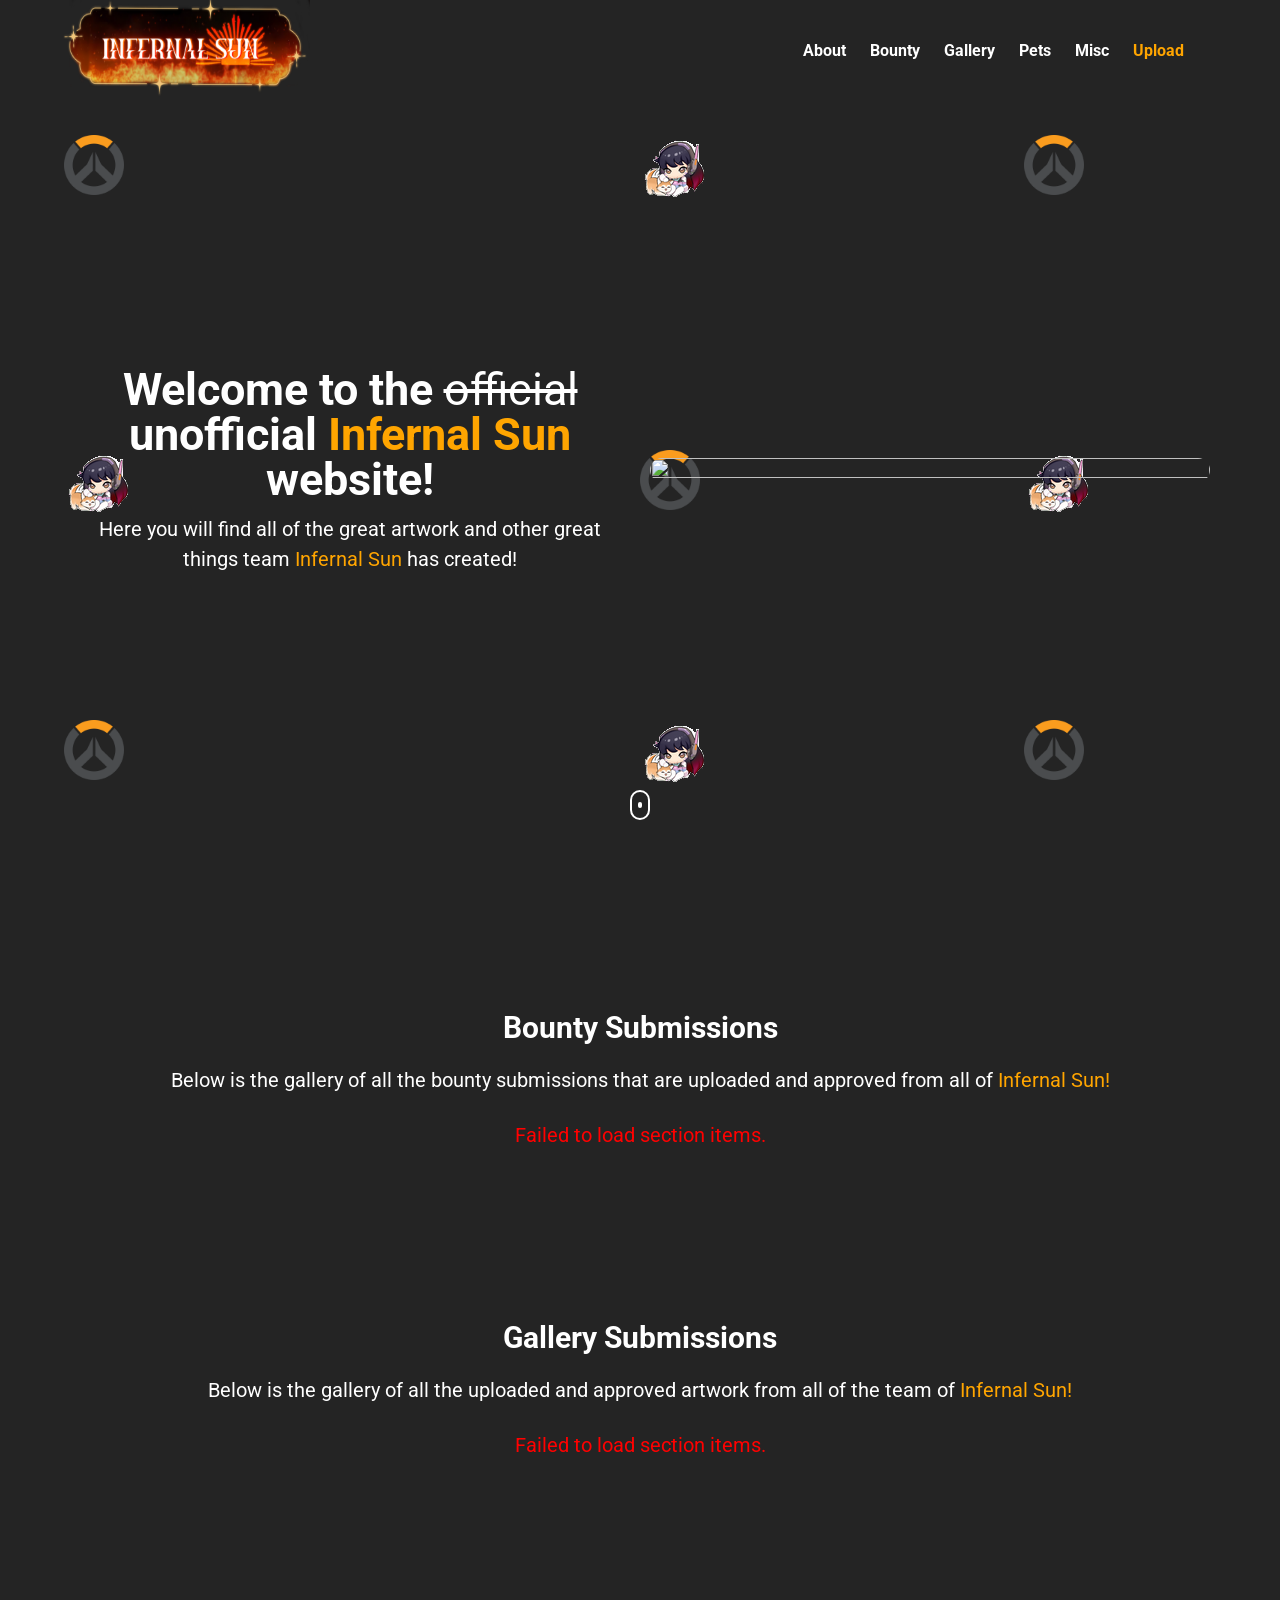
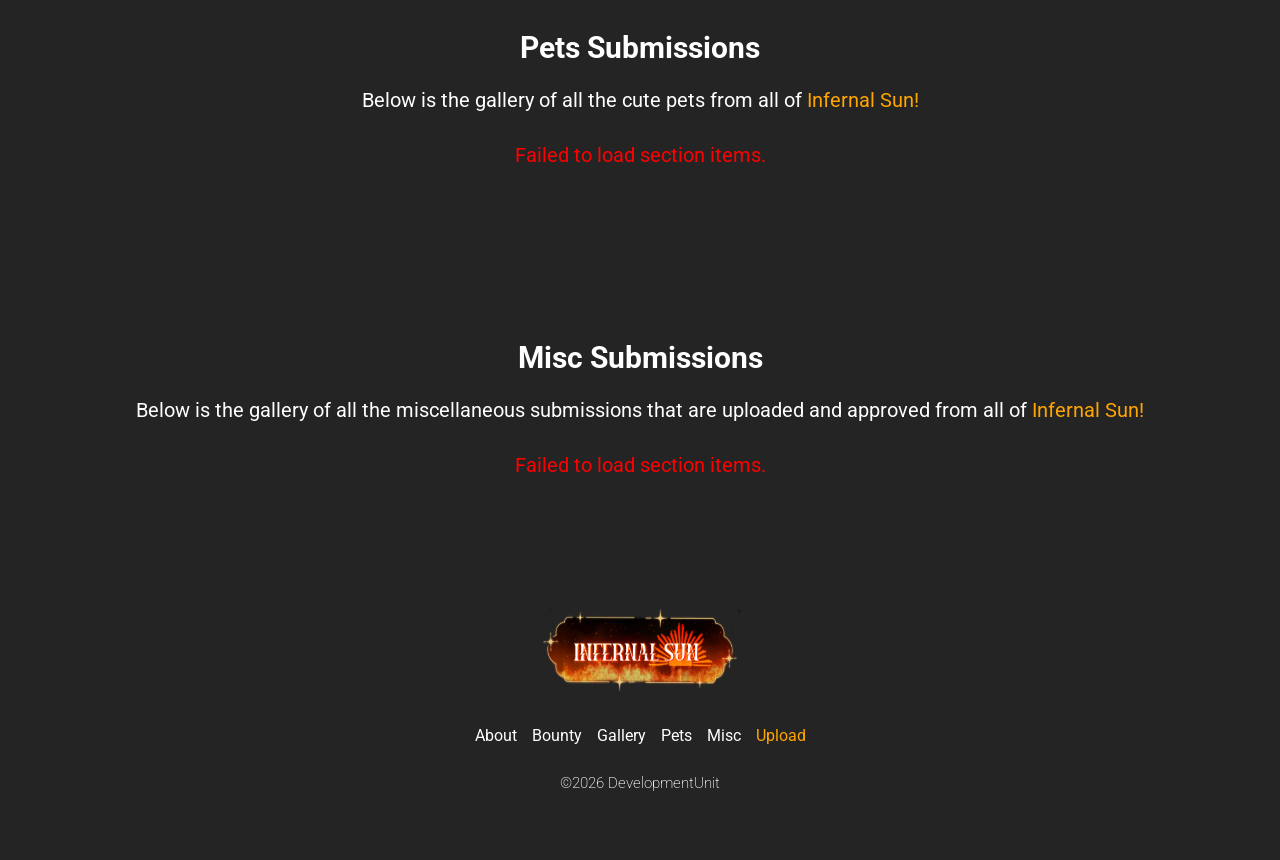
==== commit 605f9ace: "feat: put dark mode on by default." ====
--- a/index.html
+++ b/index.html
@@ -9,7 +9,7 @@
     <script src="https://kit.fontawesome.com/66e0a4dc21.js" crossorigin="anonymous"></script>
     <script src="app.js" defer></script>
 </head>
-<body>
+<body class="dark--theme">
     <!-- AUTH & UPLOAD MODAL -->
     <div id="auth-modal" class="modal">
         <div class="modal__content">
@@ -108,7 +108,7 @@
                 <img src="assets/images/banner-image.png" alt="">
             </div>
 
-            <a href="#gallery" class="scroll">
+            <a href="#bounty" class="scroll">
                 <div class="scroll__icon click"></div>
             </a>
         </header>
--- a/styles.css
+++ b/styles.css
@@ -34,7 +34,7 @@
 }
 
 section {
-    background-color: transparent !important;
+    background-color: transparent;
     padding: 60px 0;
     position: relative;
     z-index: 5;
@@ -434,6 +434,7 @@
 
 #landing-page {
     height: 100vh;
+    min-height: 100dvh;
     display: flex;
     flex-direction: column;
     position: relative;
@@ -834,7 +835,13 @@
 
 */
 
-@media (max-width: 580px) {
+@media (max-width: 768px) {
+    #landing-page {
+        height: 100vh;
+        min-height: 100dvh;
+        padding-bottom: 0;
+    }
+
     .header {
         display: flex;
         flex-direction: column;
@@ -842,19 +849,70 @@
         align-items: center;
     }
 
+    .nav__link:first-child {
+        display: none;
+    }
+
+    .main__nav {
+        height: 80px;
+    }
+
+    #main-logo {
+        width: 150px;
+        height: 60px;
+    }
+
+    .header__content {
+        padding: 0 20px;
+        width: 100%;
+    }
+
+    .title {
+        font-size: 30px;
+    }
+
+    .header__para {
+        font-size: 15px;
+    }
+
+    .header__image {
+        height: 100%;
+        max-height: 40vh;
+    }
+
+    .header__image img {
+        max-height: 100%;
+    }
+}
+
+@media (max-width: 480px) {
+    #landing-page {
+        height: 100vh;
+        min-height: 100dvh;
+    }
+
+    .header {
+        display: flex;
+        flex-direction: column;
+        justify-content: center;
+        align-items: center;
+        gap: 12px;
+    }
+
+    .nav__link:nth-child(1), .nav__link:nth-child(2), .nav__link:nth-child(4), .nav__link:nth-child(5) {
+        display: none;
+    }
+
+    .header__image {
+        width: 80%;
+        max-height: 35vh;
+    }
+
     .header__content {
         width: 100%;
-    }
-
-    .title {
-        font-size: 30px;
-    }
-
-    .header__para {
-        font-size: 15px;
-    }
-
-    .header__image {
-        height: 100%;
+        display: flex;
+        flex-direction: column;
+        justify-content: center;
+        align-items: center;
     }
 }
